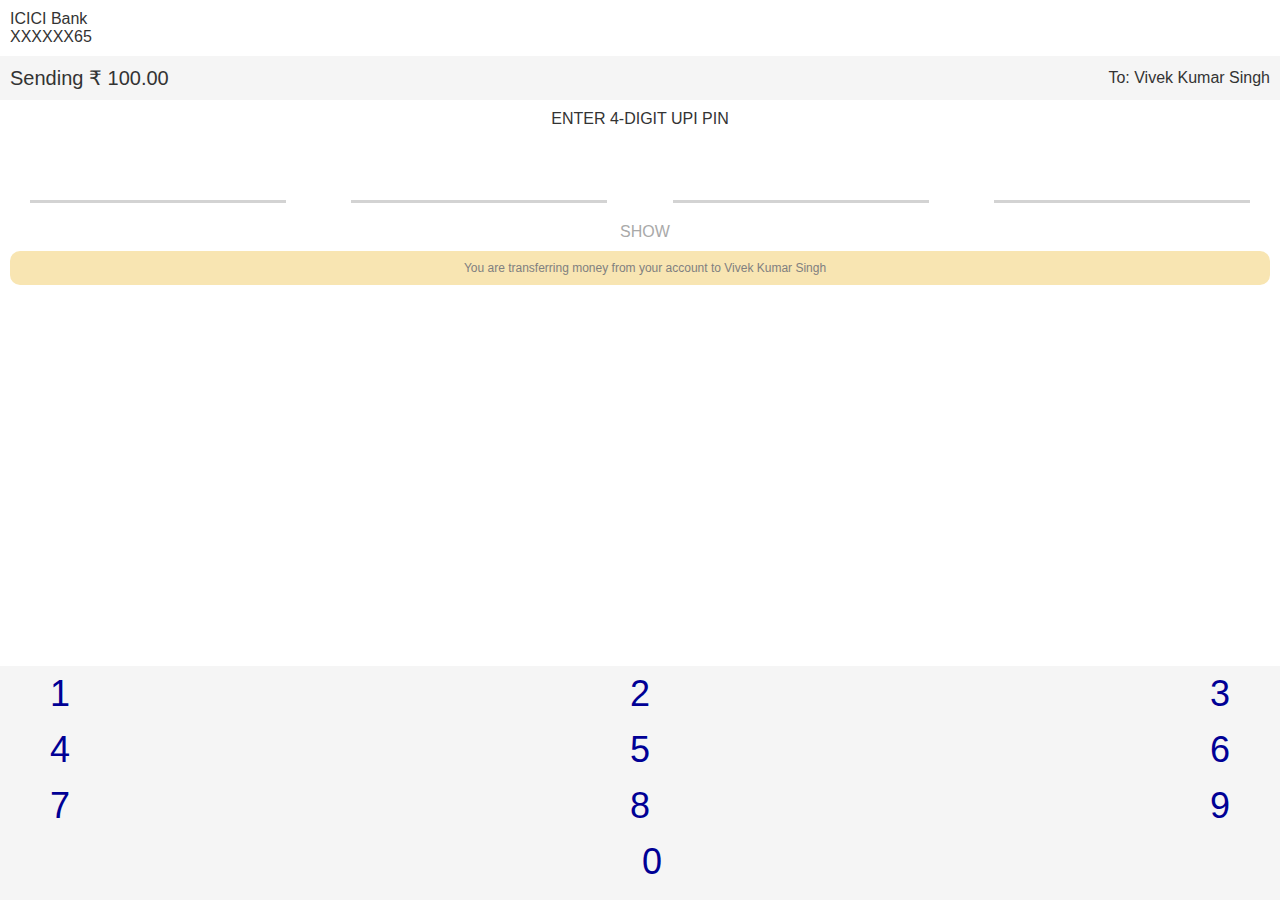
==== index.html @ 17dee872 "first commit" ====
<!DOCTYPE html>
<html lang="en">
  <head>
    <meta charset="UTF-8" />
    <meta http-equiv="X-UA-Compatible" content="IE=edge" />
    <meta name="viewport" content="width=device-width, initial-scale=1.0" />
    <title>Document</title>
    <link
      rel="stylesheet"
      href="https://cdnjs.cloudflare.com/ajax/libs/font-awesome/6.2.1/css/all.min.css"
      integrity="sha512-MV7K8+y+gLIBoVD59lQIYicR65iaqukzvf/nwasF0nqhPay5w/9lJmVM2hMDcnK1OnMGCdVK+iQrJ7lzPJQd1w=="
      crossorigin="anonymous"
      referrerpolicy="no-referrer"
    />
    <link rel="stylesheet" href="style.css" />
  </head>
  <body>
    <div class="top">
      <p>ICICI Bank</p>
      <p>XXXXXX65</p>
    </div>

    <div class="header">
      <p>Sending &#8377; 100.00</p>
      <p id="recipient">
        To: Vivek Kumar Singh <i class="fa-solid fa-chevron-down"></i>
      </p>
    </div>

    <div class="body">
      <p>ENTER 4-DIGIT UPI PIN</p>
      <div>
        <input type="password" maxlength="4" id="input" />
      </div>
      <div class="input-border">
        <div></div>
        <div></div>
        <div></div>
        <div></div>
      </div>
      <div class="toggleText">
        <i class="fa-solid fa-eye"></i>
        <p onclick="togglePin()" id="toggleText">SHOW</p>
      </div>
      <p>
        <i class="fa-solid fa-circle-info"></i> You are transferring money from
        your account to Vivek Kumar Singh
      </p>
    </div>

    <div class="keypad">
      <div>
        <button value="1">1</button>
        <button value="2">2</button>
        <button value="3">3</button>
      </div>
      <div>
        <button value="4">4</button>
        <button value="5">5</button>
        <button value="6">6</button>
      </div>
      <div>
        <button value="7">7</button>
        <button value="8">8</button>
        <button value="9">9</button>
      </div>
      <div>
        <i
          class="fa-solid fa-delete-left"
          onclick="document.getElementById('input').value = ''"
        ></i>
        <button value="0">0</button>
        <i class="fa-solid fa-circle-check"></i>
      </div>
    </div>

    <script src="script.js"></script>
  </body>
</html>
---- style.css ----
* {
  margin: 0;
  padding: 0;
  font-family: Arial, Helvetica, sans-serif;
  color: #333;
}

body {
  height: 100%;
}

.top {
  padding: 10px;
}

.header {
  display: flex;
  align-items: center;
  justify-content: space-between;
  background-color: whitesmoke;
  padding: 10px;
}

.header p:first-child {
  font-size: 20px;
}

.body {
  padding: 10px;
}

.body p:first-child {
  margin-bottom: 30px;
  text-align: center;
}

.body div:first-child {
  display: flex;
  align-items: center;
  justify-content: space-between;
}

.input-border {
  display: flex;
  align-items: center;
  justify-content: space-between;
  padding: 0 20px;
  margin-bottom: 20px;
}

.input-border div {
  width: 20vw;
  height: 3px;
  background-color: lightgray;
}

.body input {
  /* width: 25%; */
  width: 90%;
  margin: 0 10px;
  letter-spacing: 18vw;
  font-size: 36px;
  font-weight: bold;
  padding-left: 10vw;
  border-top: 0;
  border-right: 0;
  border-bottom: 0;
  /* border-bottom: 3px solid lightgray; */
  border-left: 0;
  outline: none;
  text-align: center;
}

/* .body input:focus {
  border-bottom: 3px solid gray;
} */

.body input:first-child {
  margin-left: 0;
}

.body input:last-child {
  margin-right: 0;
}

.toggleText {
  display: flex;
  align-items: center;
  justify-content: center;
  margin-bottom: 10px;
}

.toggleText p {
  color: darkgray;
  text-align: center;
}

.toggleText i {
  color: darkgray;
  margin-right: 10px;
}

.body > p:last-child {
  font-size: 12px;
  background-color: rgb(248, 229, 178);
  padding: 10px;
  text-align: center;
  border-radius: 10px;
  color: gray;
}

.body > p:last-child i {
  margin-right: 10px;
  color: white;
}

.keypad {
  width: 100%;
  position: absolute;
  bottom: 0;
}

.keypad div {
  display: flex;
  align-items: center;
  justify-content: space-between;
  background-color: whitesmoke;
}

.keypad div:last-child {
  padding-bottom: 10px;
}

.keypad div button {
  color: #000095;
  padding: 7px 50px;
  font-size: 36px;
  border: none;
  background: none;
}

.keypad div button:active {
  background-color: lightgray;
}

.keypad div i:first-child {
  color: #000095;
  padding: 7px 42px;
  font-size: 25px;
}

.keypad div i:last-child {
  color: #000095;
  padding: 7px 30px;
  font-size: 50px;
}
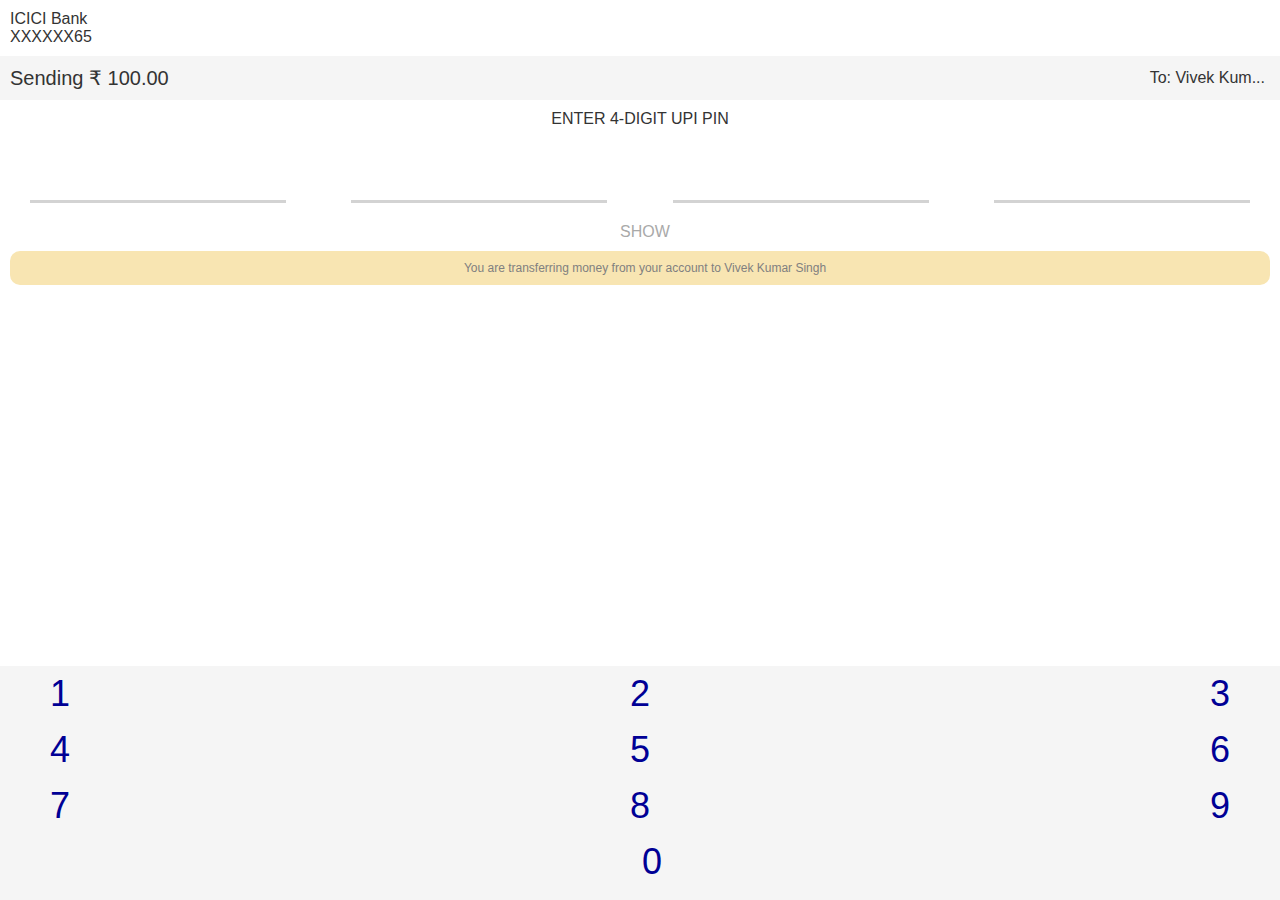
==== commit a0641c37: "Add input focus mode" ====
--- a/index.html
+++ b/index.html
@@ -22,9 +22,10 @@
 
     <div class="header">
       <p>Sending &#8377; 100.00</p>
-      <p id="recipient">
-        To: Vivek Kumar Singh <i class="fa-solid fa-chevron-down"></i>
-      </p>
+      <div>
+        <p id="recipient">To: Vivek Kumar Singh</p>
+        <i class="fa-solid fa-chevron-down"></i>
+      </div>
     </div>
 
     <div class="body">
@@ -33,10 +34,10 @@
         <input type="password" maxlength="4" id="input" />
       </div>
       <div class="input-border">
-        <div></div>
-        <div></div>
-        <div></div>
-        <div></div>
+        <div id="border1"></div>
+        <div id="border2"></div>
+        <div id="border3"></div>
+        <div id="border4"></div>
       </div>
       <div class="toggleText">
         <i class="fa-solid fa-eye"></i>
@@ -65,10 +66,7 @@
         <button value="9">9</button>
       </div>
       <div>
-        <i
-          class="fa-solid fa-delete-left"
-          onclick="document.getElementById('input').value = ''"
-        ></i>
+        <i class="fa-solid fa-delete-left" onclick="deleteInput()"></i>
         <button value="0">0</button>
         <i class="fa-solid fa-circle-check"></i>
       </div>
--- a/style.css
+++ b/style.css
@@ -21,8 +21,17 @@
   padding: 10px;
 }
 
-.header p:first-child {
+.header > div {
+  display: flex;
+  align-items: center;
+}
+
+.header > p:first-child {
   font-size: 20px;
+}
+
+.header > div p {
+  margin-right: 5px;
 }
 
 .body {
@@ -55,25 +64,18 @@
 }
 
 .body input {
-  /* width: 25%; */
   width: 90%;
   margin: 0 10px;
-  letter-spacing: 18vw;
+  letter-spacing: 19vw;
   font-size: 36px;
   font-weight: bold;
   padding-left: 10vw;
   border-top: 0;
   border-right: 0;
   border-bottom: 0;
-  /* border-bottom: 3px solid lightgray; */
   border-left: 0;
   outline: none;
-  text-align: center;
 }
-
-/* .body input:focus {
-  border-bottom: 3px solid gray;
-} */
 
 .body input:first-child {
   margin-left: 0;
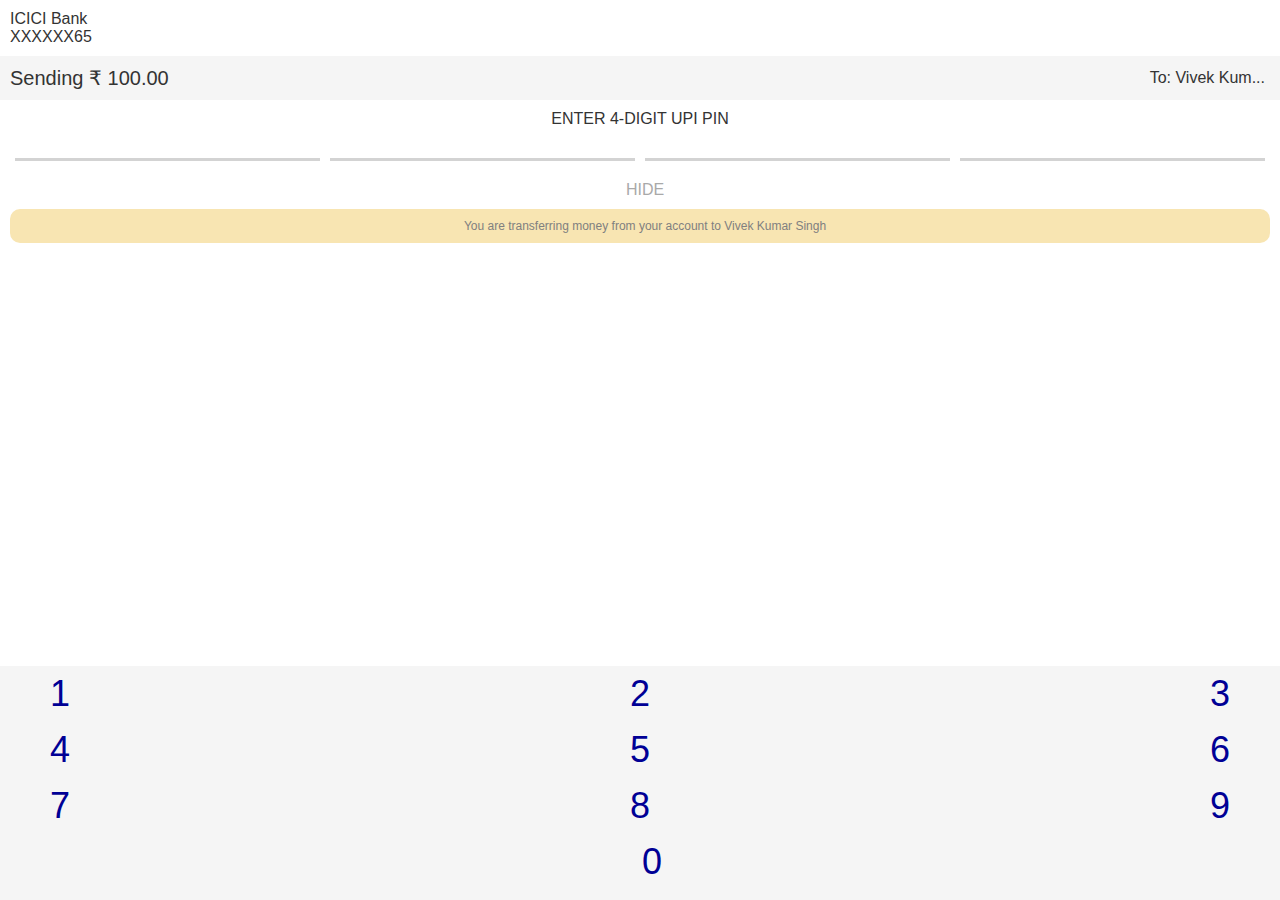
==== commit 5a3854a9: "Add custom input field" ====
--- a/index.html
+++ b/index.html
@@ -30,18 +30,18 @@
 
     <div class="body">
       <p>ENTER 4-DIGIT UPI PIN</p>
-      <div>
-        <input type="password" maxlength="4" id="input" />
+      <div class="input-number">
+        <div id="input"></div>
       </div>
       <div class="input-border">
-        <div id="border1"></div>
         <div id="border2"></div>
         <div id="border3"></div>
         <div id="border4"></div>
+        <div id="border5"></div>
       </div>
       <div class="toggleText">
         <i class="fa-solid fa-eye"></i>
-        <p onclick="togglePin()" id="toggleText">SHOW</p>
+        <p onclick="hideShowP()" id="toggleText">HIDE</p>
       </div>
       <p>
         <i class="fa-solid fa-circle-info"></i> You are transferring money from
--- a/style.css
+++ b/style.css
@@ -38,7 +38,7 @@
   padding: 10px;
 }
 
-.body p:first-child {
+.body > p:first-child {
   margin-bottom: 30px;
   text-align: center;
 }
@@ -46,35 +46,27 @@
 .body div:first-child {
   display: flex;
   align-items: center;
-  justify-content: space-between;
 }
 
 .input-border {
   display: flex;
   align-items: center;
   justify-content: space-between;
-  padding: 0 20px;
   margin-bottom: 20px;
 }
 
 .input-border div {
-  width: 20vw;
+  width: 100%;
   height: 3px;
+  margin: 0 5px;
   background-color: lightgray;
 }
 
-.body input {
-  width: 90%;
-  margin: 0 10px;
-  letter-spacing: 19vw;
+.body div:first-child p {
+  width: 25%;
   font-size: 36px;
   font-weight: bold;
-  padding-left: 10vw;
-  border-top: 0;
-  border-right: 0;
-  border-bottom: 0;
-  border-left: 0;
-  outline: none;
+  text-align: center;
 }
 
 .body input:first-child {
@@ -83,6 +75,10 @@
 
 .body input:last-child {
   margin-right: 0;
+}
+
+p.hidden:before {
+  content: "•";
 }
 
 .toggleText {
